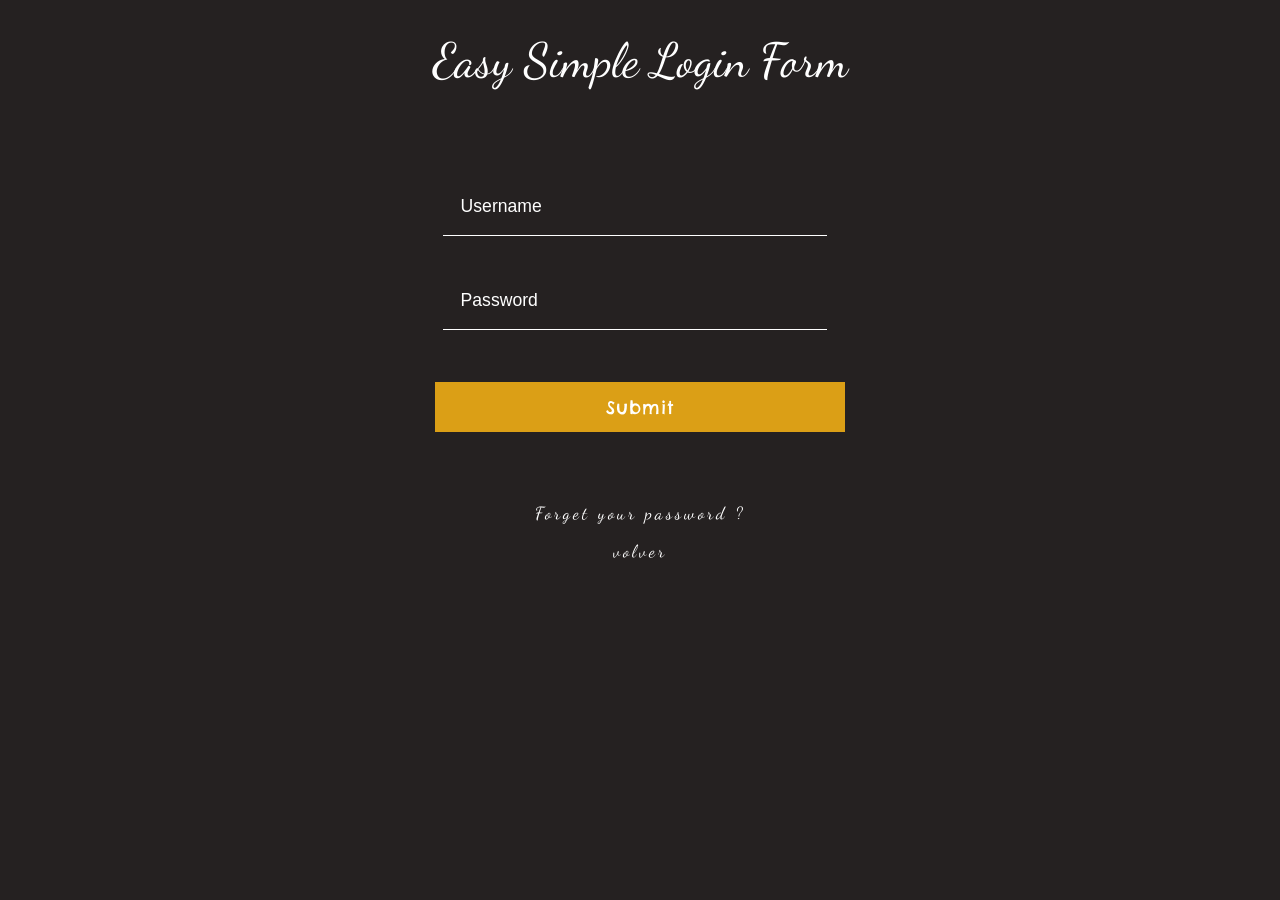
==== html/ingreso.html @ b241118e "PrimerCommit" ====
<!DOCTYPE html>
<html lang="es">

<head>
    <meta charset="utf-8">
    <title></title>
    <link rel="stylesheet" type="text/css" href="../css/estilo-formulario.css">
</head>

<body>
    <!--Main-->
    <div class="main">
        <h1>Easy Simple Login Form</h1>
        <div class="row">
            <div class="form-p">
                <form action="../si/1.admin/index-admin.html" method="post">
                    <input class="text" type="text" placeholder="Username" name="Username" required>

                    <input class="text" type="password" placeholder="Password" name="Password" required>

                    <input type="submit" value="Submit">
                </form>
                <p><a href="#">Forget your password ?</a></p>
                <a href="../index.html">volver</a>
            </div>
        </div>
    </div>
</body>

</html>
---- css/estilo-formulario.css ----
@import url('https://fonts.googleapis.com/css2?family=Dancing+Script&display=swap');
@import url('https://fonts.googleapis.com/css2?family=Chelsea+Market&display=swap');

body {
    font-family: 'Dancing Script', cursive;
    background: #252121;
    background-attachment: fixed;
}

h1 {
    font-family: 'Dancing Script', cursive;
    text-align: center;
    font-size: 3em;
    color: #fff;
    font-weight: 100;
}

.row {
    background-image: url(../img/login.jpg);
    /*Se agrega una imagen de fondo para el
ingreso.html*/
    background-size: cover;
    width: 420px;
    height: 450px;
    padding: 10px;
    margin: auto;
    /*border-top: 7px solid #e42148;*/
}

.form-p {
    padding: 5px;
}

/*input[type="text"],
input[type="password"]
Lo escrito anteriormente es lo mismo que decir .text*/
.text {
    display: block;
    width: 85%;
    border: none;
    border-bottom: solid 1px #fff;
    padding: 1em;
    font-size: 1em;
    font-family: 'Chelsea Market', cursive;
    color: #fff;
    margin: 35px 0 0;
    margin-left: 8px;
    outline: none;
    -webkit-transition: all 0.3s cubic-bezier(0.64, 0.09, 0.08, 1);
    transition: all 0.3s cubic-bezier(0.64, 0.09, 0.08, 1);
    background-color: transparent;
}

/*::seudoelemento, el placeholder es la indicación que esta
interna en el input donde ingresan los datos*/
::-webkit-input-placeholder {
    color: #fff;
    font-family: 'Dosis', sans-serif;
}

input[type="submit"] {
    font-size: 1em;
    background-color: #DB9F16;
    color: #fff;
    font-family: 'Chelsea Market', cursive;
    width: 100%;
    height: 50px;
    outline: none;
    border: none;
    /*cursor: pointer;*/
    margin: 3em 0;
    -webkit-transition: 0.5s all;
    -ms-transition: 0.5s all;
    transition: 0.5s all;
    text-align: center;
    letter-spacing: 1px;
}

input[type="submit"]:hover {
    background-color: black;
    -webkit-tranform: translateY(9px);
    -ms-tranform: translateY(9px);
    -o-tranform: translateY(9px);
    transform: translateY(9px);
}

.form-p {
    margin-top: 5px;
    font-size: 1.1em;
    color: #fff;
    letter-spacing: 3px;
    text-align: center;
}

.form-p a {
    color: #fff;
    text-decoration: none;
    -webkit-transition: .5s all;
    -ms-transition: .5s all;
    transition: .5s all;
}

.form-p a:hover {}
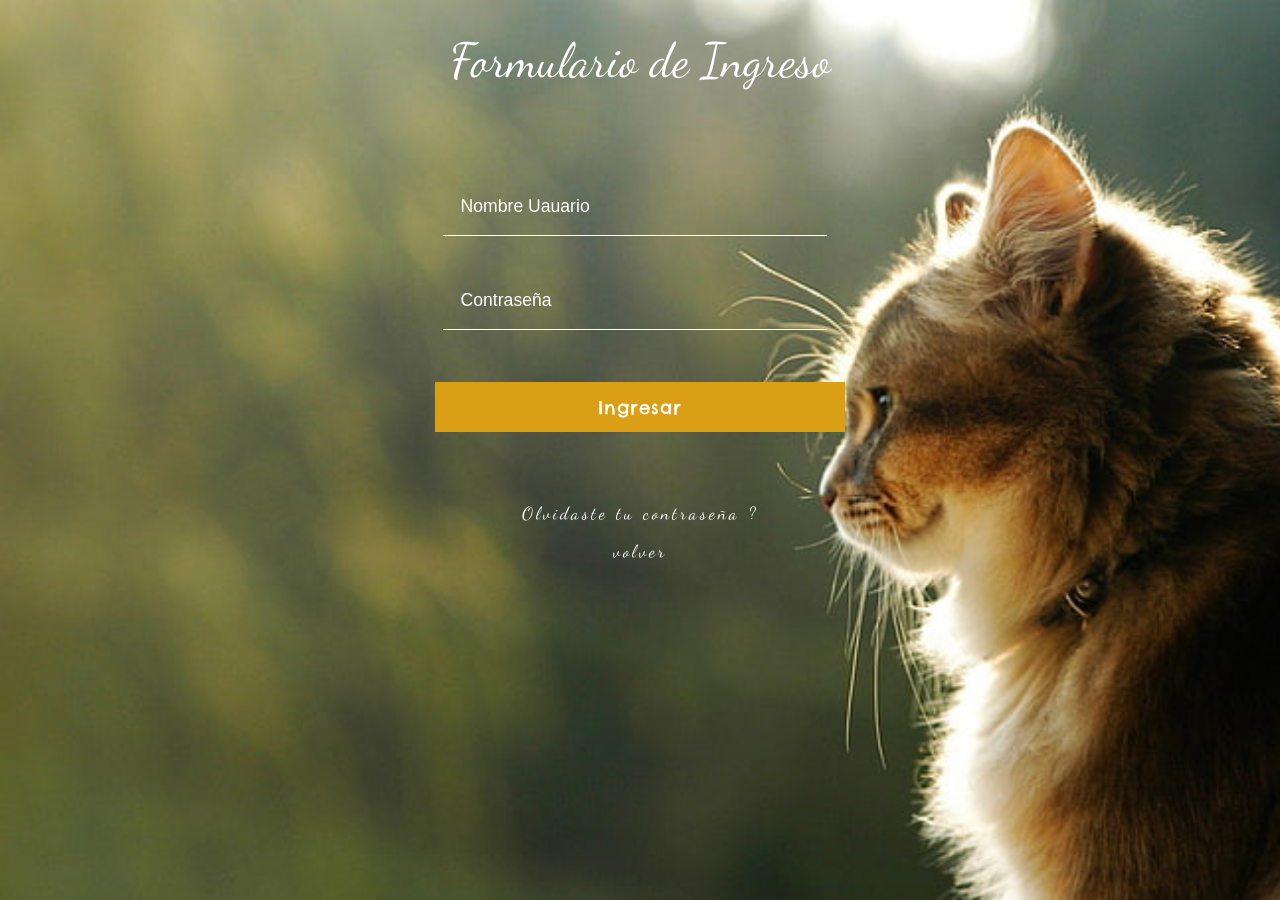
==== commit 2daec7dc: "Fabian" ====
--- a/html/ingreso.html
+++ b/html/ingreso.html
@@ -10,17 +10,17 @@
 <body>
     <!--Main-->
     <div class="main">
-        <h1>Easy Simple Login Form</h1>
+        <h1>Formulario de Ingreso</h1>
         <div class="row">
             <div class="form-p">
-                <form action="../si/1.admin/index-admin.html" method="post">
-                    <input class="text" type="text" placeholder="Username" name="Username" required>
+                <form action="../si/1.admin/index-admin.html" method="GET">
+                    <input class="text" type="text" placeholder="Nombre Uauario" name="Username" required>
 
-                    <input class="text" type="password" placeholder="Password" name="Password" required>
+                    <input class="text" type="password" placeholder="Contraseña" name="Password" required>
 
-                    <input type="submit" value="Submit">
+                    <input type="submit" value="Ingresar">
                 </form>
-                <p><a href="#">Forget your password ?</a></p>
+                <p><a href="#">Olvidaste tu contraseña ?</a></p>
                 <a href="../index.html">volver</a>
             </div>
         </div>
--- a/css/estilo-formulario.css
+++ b/css/estilo-formulario.css
@@ -3,8 +3,9 @@
 
 body {
     font-family: 'Dancing Script', cursive;
-    background: #252121;
+    background-image: url(../img/fondo-form.jpg);
     background-attachment: fixed;
+    background-size: cover;
 }
 
 h1 {
@@ -16,10 +17,8 @@
 }
 
 .row {
-    background-image: url(../img/login.jpg);
     /*Se agrega una imagen de fondo para el
 ingreso.html*/
-    background-size: cover;
     width: 420px;
     height: 450px;
     padding: 10px;
